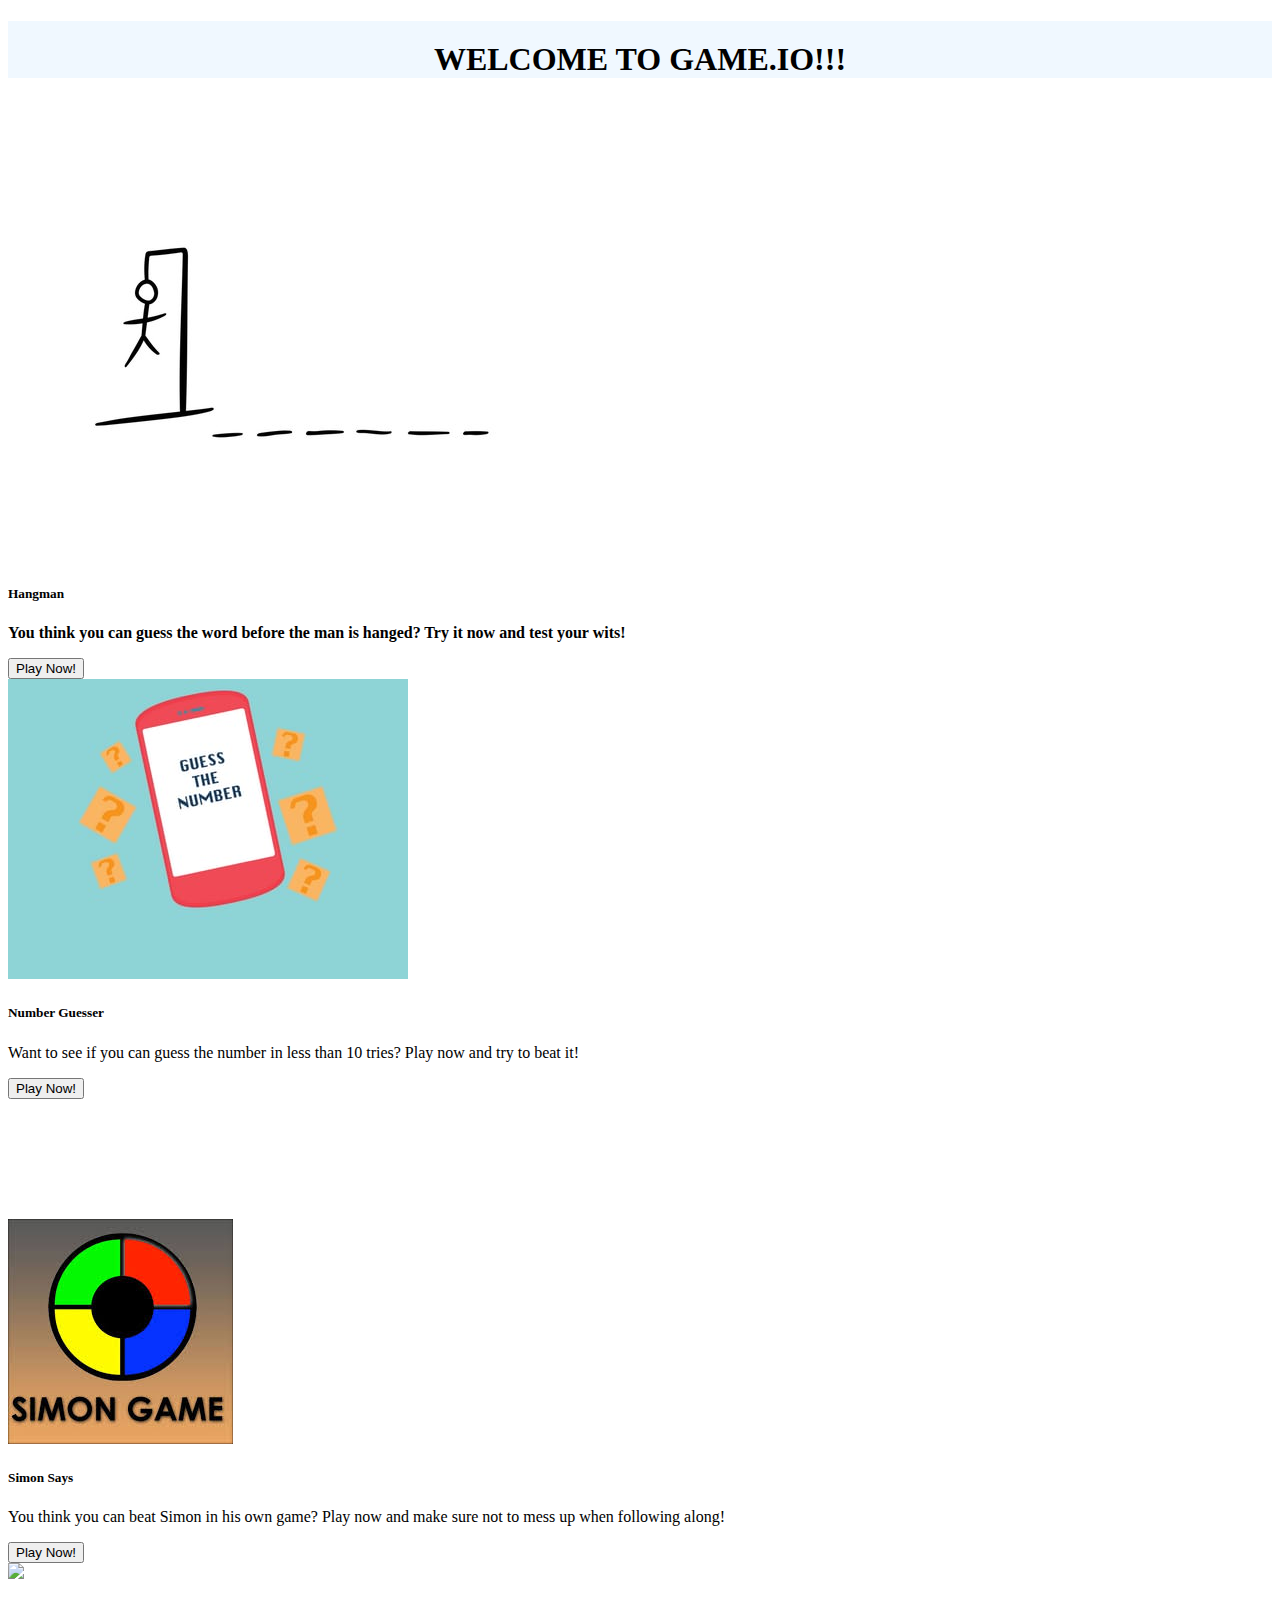
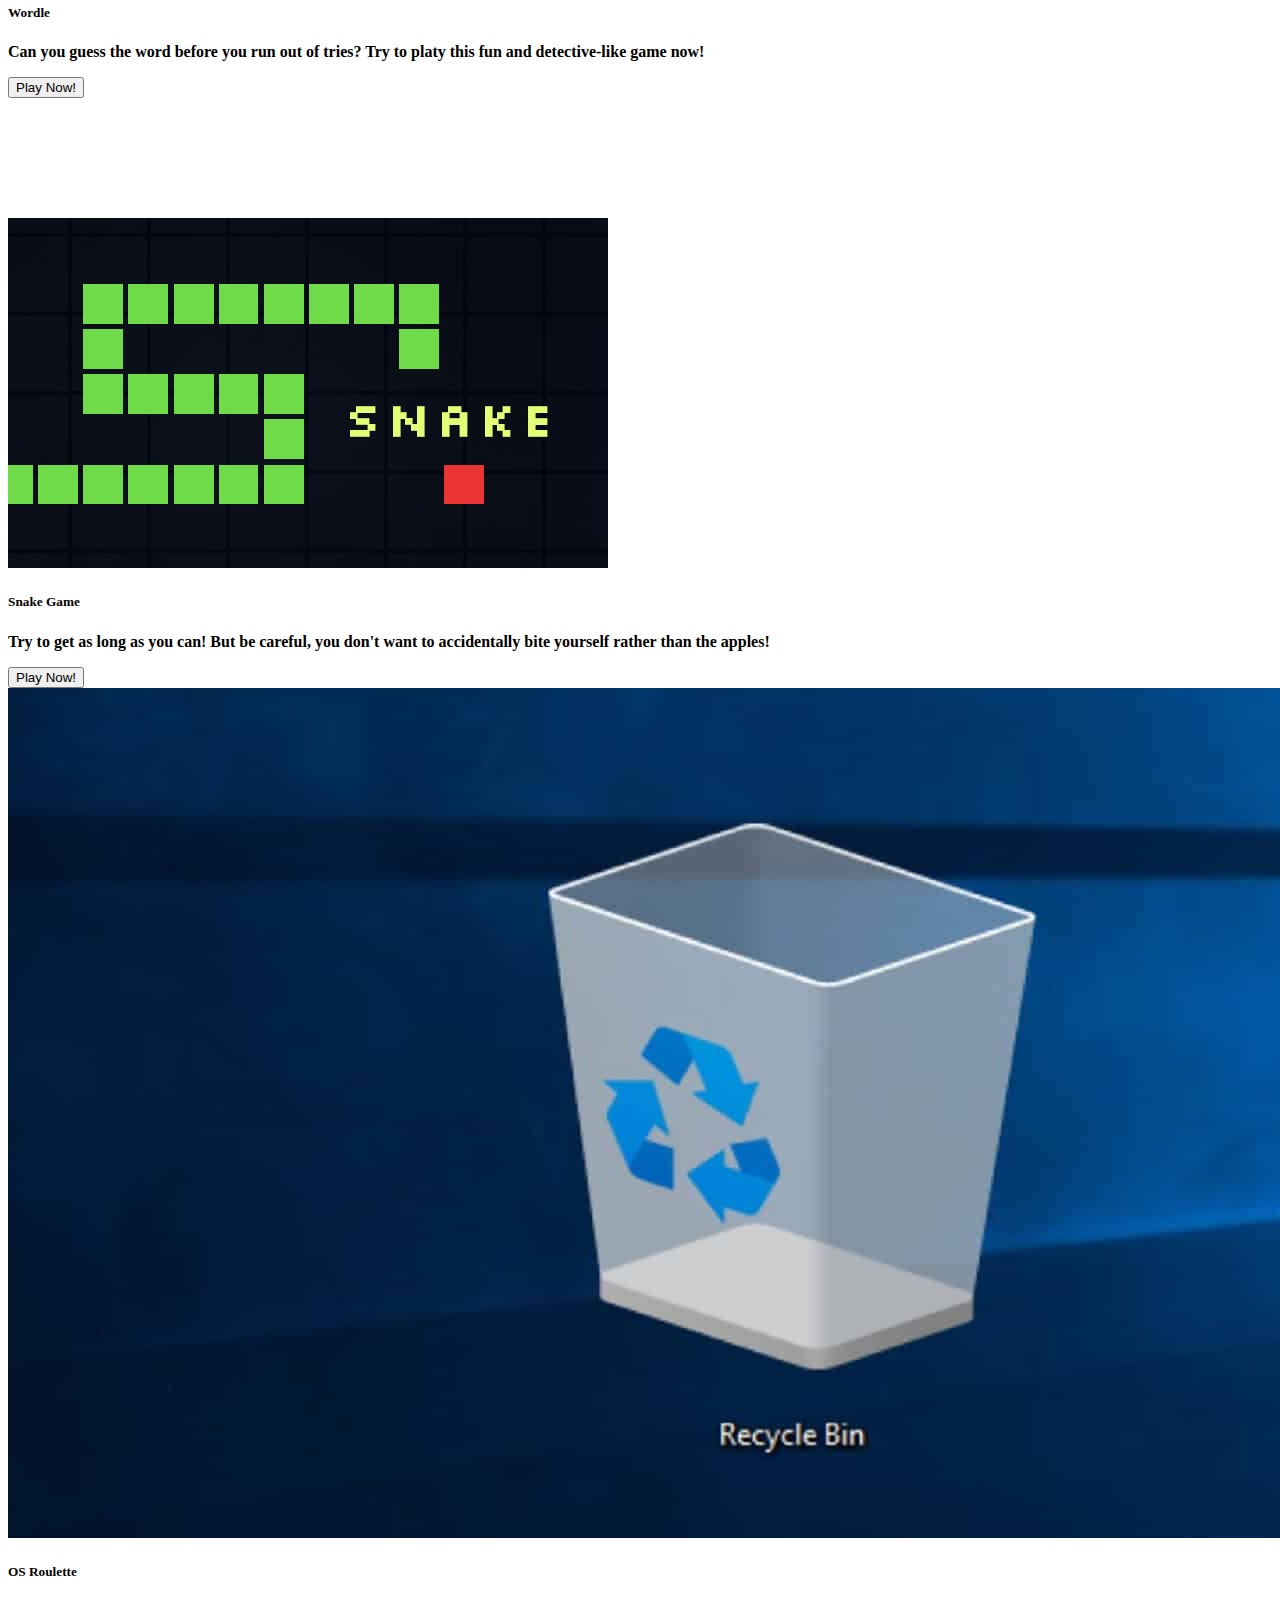
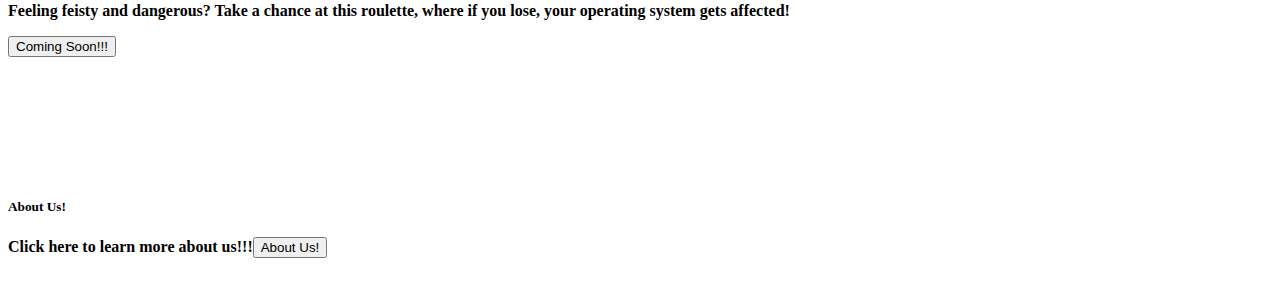
==== index.html @ 6c2fcf2b "Add files via upload" ====
<!DOCTYPE html>
<html lang="en">

<head>
    <meta charset="UTF-8" />
    <meta name="viewport" content="width=device-width, initial-scale=1," />
    <meta name="description"
        content="Game.io is an online game website that provides different games for all ages to enjoy!">
    <title>Game.io</title>
    <link href="https://cdn.jsdelivr.net/npm/bootstrap@5.0.2/dist/css/bootstrap.min.css" rel="stylesheet"
        integrity="sha384-EVSTQN3/azprG1Anm3QDgpJLIm9Nao0Yz1ztcQTwFspd3yD65VohhpuuCOmLASjC" crossorigin="anonymous">
    <link rel="stylesheet" href="https://cdn.jsdelivr.net/npm/bootstrap-icons@1.10.4/font/bootstrap-icons.css">
    <link rel="stylesheet" href="indexstyle.css">
    <link rel="icon" href="images/controller.ico" />
</head>

<body class="body-background">
    <header>
        <h1>WELCOME TO GAME.IO!!!</h1>
    </header>

    <main>
        <div class="container">
            <section class="text-center">
                <div class="row">
                    <div class="col-md-6 mb-4">
                        <div class="bg-image hover-zoom mb-4 shadow-1-strong rounded">
                            <img src="images/Hangman-picture.jpg" class="img-fluid" />
                            <a href="Martinez-John-Hangman-Game-4250 Project/hangman.html">
                                <div class="mask"></div>
                            </a>
                        </div>
                        <h5 class="mb-3">Hangman</h5>
                        <p class="mb-4"><b>You think you can guess the word before the man is hanged? Try it now and test your wits!</b></p>
                            <a href="Martinez-John-Hangman-Game-4250 Project/hangman.html" target="_blank"><button class="btn btn-primary">Play Now!</button></a>
                    </div>
                    <div class="col-md-6 mb-4">
                        <div class="bg-image hover-zoom mb-4 shadow-1-strong rounded">
                            <img src="images/Number-Guesser.jpg" class="img-fluid" />
                            <a href="Tan-Daisy-Number-Guesser-Game-4250/numbrguessr.html">
                                <div class="mask"></div>
                            </a>
                        </div>
                        <h5 class="mb-3">Number Guesser</h5>
                        <p class="mb-4">Want to see if you can guess the number in less than 10 tries? Play now and try to beat it!</p>
                        <a href="Tan-Daisy-Number-Guesser-Game-4250/numbrguessr.html" target="_blank"><button class="btn btn-primary">Play Now!</button></a>
                    </div>
                </div>
            </section>
        </div>

        <!---For Games pt. 2--->
        <!--Simon Says Game-->
        <div class="container">
            <section class="text-center">
                <div class="row">
                    <div class="col-md-6 mb-4">
                        <div class="bg-image hover-zoom mb-4 shadow-1-strong rounded">
                            <img src="images/Simon-Says-Game.jpg" class="img-fluid"/>
                                <div class="mask"></div>
                            </a>
                        </div>
                        <h5 class="mb-3">Simon Says</h5>
                        <p class="mb-4"> You think you can beat Simon in his own game? Play now and make sure not to
                            mess up when following along!</p>
                            <a href="Michael-Miranda-Snake-Game-4250/index.html" target="_blank"><button class="btn btn-primary">Play Now!</button></a>
                    </div>

                    <!--Wordle Game-->
                    <div class="col-md-6 mb-4">
                        <div class="bg-image hover-zoom mb-4 shadow-1-strong rounded">
                            <img src="https://mdbootstrap.com/img/new/standard/nature/252.jpg" class="img-fluid" />
                                <div class="mask"></div>
                        </div>
                        <h5 class="mb-3">Wordle</h5>
                        <p class="mb-4"><b>Can you guess the word before you run out of tries? Try to platy this fun and detective-like game now!</b></p>
                        <a href="Fong-Tony-Wordle-Game-4250-Project/index.html" target="_blank"><button class="btn btn-primary">Play Now!</button></a>
                    </div>
                </div>
            </section>
        </div>

        <!---For Games pt. 3--->
        <!--Snake Game-->
        <div class="container">
            <section class="text-center">
                <div class="row">
                    <div class="col-md-6 mb-4">
                        <div class="bg-image hover-zoom mb-4 shadow-1-strong rounded">
                            <img src="images/Snake-Game-picture.jpg" class="img-fluid" />
                        </div>
                        <h5 class="mb-3"><b>Snake Game</b></h5>
                        <p class="mb-4"><b>Try to get as long as you can! But be careful, you don't want to accidentally bite yourself rather than the apples!</b></p>
                        <a href="#" target="_blank"><button class="btn btn-primary">Play Now!</button></a>
                    </div>

                    <!--OS Roulette Game (Just to pad on the website, not an actual game)-->
                    <div class="col-md-6 mb-4">
                        <div class="bg-image hover-zoom mb-4 shadow-1-strong rounded">
                            <img src="images/OS-Roulette-Game-Picture.jpg" class="img-fluid" />
                        </div>
                        <h5 class="mb-3"><b>OS Roulette</b></h5>
                        <p class="mb-4"><b>Feeling feisty and dangerous? Take a chance at this roulette, where if you lose, your operating system gets affected!</b></p>
                        <button class="btn btn-primary">Coming Soon!!!</button>
                    </div>
                </div>
            </section>
        </div>

        <!---About Us!-->
        <div class="container">
            <section class="text-center">
                <div class="row">
                    <div class="col-md-6 mb-4">
                        <div class="bg-image hover-zoom mb-4 shadow-1-strong rounded"></div>
                        <h5 class="mb-3"><b>About Us!</b></h5>
                        <p class="mb-4"><b>Click here to learn more about us!!!</b><a href="contactus.html"><button class="btn btn-primary">About Us!</button></a></p>
                    </div>
                </div>
            </section>
        </div>
    </main>

</body>
---- indexstyle.css ----
h1 {
    text-align: center;
    padding-top: 20px;
    background-color: aliceblue;
}

.container {
    padding-bottom: 20px;
    padding-top: 100px;
}
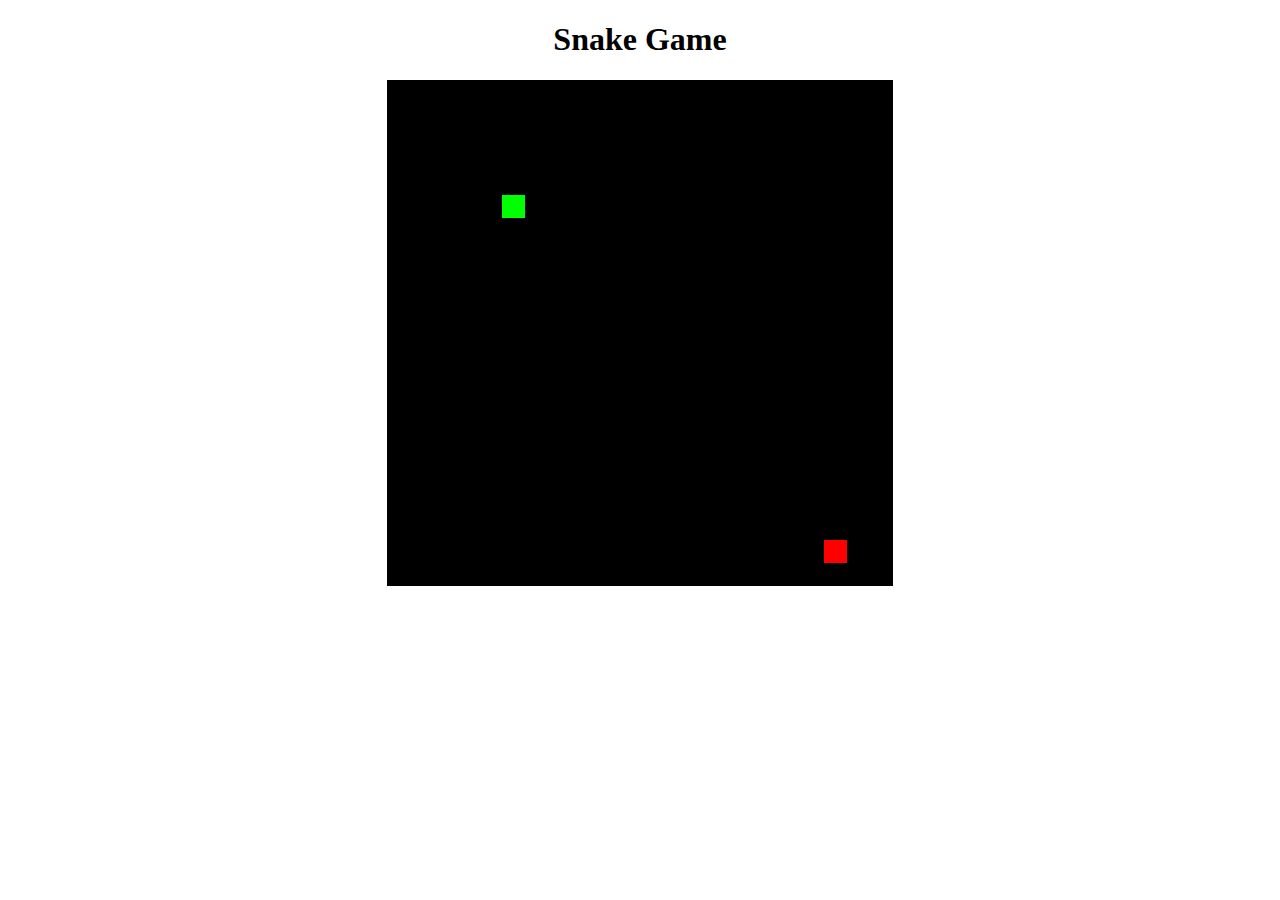
==== commit 1acf59c7: "Add files via upload" ====
--- a/index.html
+++ b/index.html
@@ -1,124 +1,14 @@
-<!DOCTYPE html>
-<html lang="en">
-
-<head>
-    <meta charset="UTF-8" />
-    <meta name="viewport" content="width=device-width, initial-scale=1," />
-    <meta name="description"
-        content="Game.io is an online game website that provides different games for all ages to enjoy!">
-    <title>Game.io</title>
-    <link href="https://cdn.jsdelivr.net/npm/bootstrap@5.0.2/dist/css/bootstrap.min.css" rel="stylesheet"
-        integrity="sha384-EVSTQN3/azprG1Anm3QDgpJLIm9Nao0Yz1ztcQTwFspd3yD65VohhpuuCOmLASjC" crossorigin="anonymous">
-    <link rel="stylesheet" href="https://cdn.jsdelivr.net/npm/bootstrap-icons@1.10.4/font/bootstrap-icons.css">
-    <link rel="stylesheet" href="indexstyle.css">
-    <link rel="icon" href="images/controller.ico" />
-</head>
-
-<body class="body-background">
-    <header>
-        <h1>WELCOME TO GAME.IO!!!</h1>
-    </header>
-
-    <main>
-        <div class="container">
-            <section class="text-center">
-                <div class="row">
-                    <div class="col-md-6 mb-4">
-                        <div class="bg-image hover-zoom mb-4 shadow-1-strong rounded">
-                            <img src="images/Hangman-picture.jpg" class="img-fluid" />
-                            <a href="Martinez-John-Hangman-Game-4250 Project/hangman.html">
-                                <div class="mask"></div>
-                            </a>
-                        </div>
-                        <h5 class="mb-3">Hangman</h5>
-                        <p class="mb-4"><b>You think you can guess the word before the man is hanged? Try it now and test your wits!</b></p>
-                            <a href="Martinez-John-Hangman-Game-4250 Project/hangman.html" target="_blank"><button class="btn btn-primary">Play Now!</button></a>
-                    </div>
-                    <div class="col-md-6 mb-4">
-                        <div class="bg-image hover-zoom mb-4 shadow-1-strong rounded">
-                            <img src="images/Number-Guesser.jpg" class="img-fluid" />
-                            <a href="Tan-Daisy-Number-Guesser-Game-4250/numbrguessr.html">
-                                <div class="mask"></div>
-                            </a>
-                        </div>
-                        <h5 class="mb-3">Number Guesser</h5>
-                        <p class="mb-4">Want to see if you can guess the number in less than 10 tries? Play now and try to beat it!</p>
-                        <a href="Tan-Daisy-Number-Guesser-Game-4250/numbrguessr.html" target="_blank"><button class="btn btn-primary">Play Now!</button></a>
-                    </div>
-                </div>
-            </section>
-        </div>
-
-        <!---For Games pt. 2--->
-        <!--Simon Says Game-->
-        <div class="container">
-            <section class="text-center">
-                <div class="row">
-                    <div class="col-md-6 mb-4">
-                        <div class="bg-image hover-zoom mb-4 shadow-1-strong rounded">
-                            <img src="images/Simon-Says-Game.jpg" class="img-fluid"/>
-                                <div class="mask"></div>
-                            </a>
-                        </div>
-                        <h5 class="mb-3">Simon Says</h5>
-                        <p class="mb-4"> You think you can beat Simon in his own game? Play now and make sure not to
-                            mess up when following along!</p>
-                            <a href="Michael-Miranda-Snake-Game-4250/index.html" target="_blank"><button class="btn btn-primary">Play Now!</button></a>
-                    </div>
-
-                    <!--Wordle Game-->
-                    <div class="col-md-6 mb-4">
-                        <div class="bg-image hover-zoom mb-4 shadow-1-strong rounded">
-                            <img src="https://mdbootstrap.com/img/new/standard/nature/252.jpg" class="img-fluid" />
-                                <div class="mask"></div>
-                        </div>
-                        <h5 class="mb-3">Wordle</h5>
-                        <p class="mb-4"><b>Can you guess the word before you run out of tries? Try to platy this fun and detective-like game now!</b></p>
-                        <a href="Fong-Tony-Wordle-Game-4250-Project/index.html" target="_blank"><button class="btn btn-primary">Play Now!</button></a>
-                    </div>
-                </div>
-            </section>
-        </div>
-
-        <!---For Games pt. 3--->
-        <!--Snake Game-->
-        <div class="container">
-            <section class="text-center">
-                <div class="row">
-                    <div class="col-md-6 mb-4">
-                        <div class="bg-image hover-zoom mb-4 shadow-1-strong rounded">
-                            <img src="images/Snake-Game-picture.jpg" class="img-fluid" />
-                        </div>
-                        <h5 class="mb-3"><b>Snake Game</b></h5>
-                        <p class="mb-4"><b>Try to get as long as you can! But be careful, you don't want to accidentally bite yourself rather than the apples!</b></p>
-                        <a href="#" target="_blank"><button class="btn btn-primary">Play Now!</button></a>
-                    </div>
-
-                    <!--OS Roulette Game (Just to pad on the website, not an actual game)-->
-                    <div class="col-md-6 mb-4">
-                        <div class="bg-image hover-zoom mb-4 shadow-1-strong rounded">
-                            <img src="images/OS-Roulette-Game-Picture.jpg" class="img-fluid" />
-                        </div>
-                        <h5 class="mb-3"><b>OS Roulette</b></h5>
-                        <p class="mb-4"><b>Feeling feisty and dangerous? Take a chance at this roulette, where if you lose, your operating system gets affected!</b></p>
-                        <button class="btn btn-primary">Coming Soon!!!</button>
-                    </div>
-                </div>
-            </section>
-        </div>
-
-        <!---About Us!-->
-        <div class="container">
-            <section class="text-center">
-                <div class="row">
-                    <div class="col-md-6 mb-4">
-                        <div class="bg-image hover-zoom mb-4 shadow-1-strong rounded"></div>
-                        <h5 class="mb-3"><b>About Us!</b></h5>
-                        <p class="mb-4"><b>Click here to learn more about us!!!</b><a href="contactus.html"><button class="btn btn-primary">About Us!</button></a></p>
-                    </div>
-                </div>
-            </section>
-        </div>
-    </main>
-
-</body>+<!DOCTYPE html>
+<html>
+	<head>
+		<meta charset="UTF-8">
+		<meta name="viewport", content="width-device-width, initial-scale=1.0">
+		<title>Snake Game</title>
+		<link rel="stylesheet" href="snake.css">
+		<script src="snake.js"></script>
+	</head>
+
+	<body>
+		<h1>Snake Game </h1>
+		<canvas id="board"></canvas>
+</html>--- a/snake.css
+++ b/snake.css
@@ -0,0 +1,4 @@
+body {
+	font-family: "Times New Roman", Courier, monospace;
+	text-align: center;
+}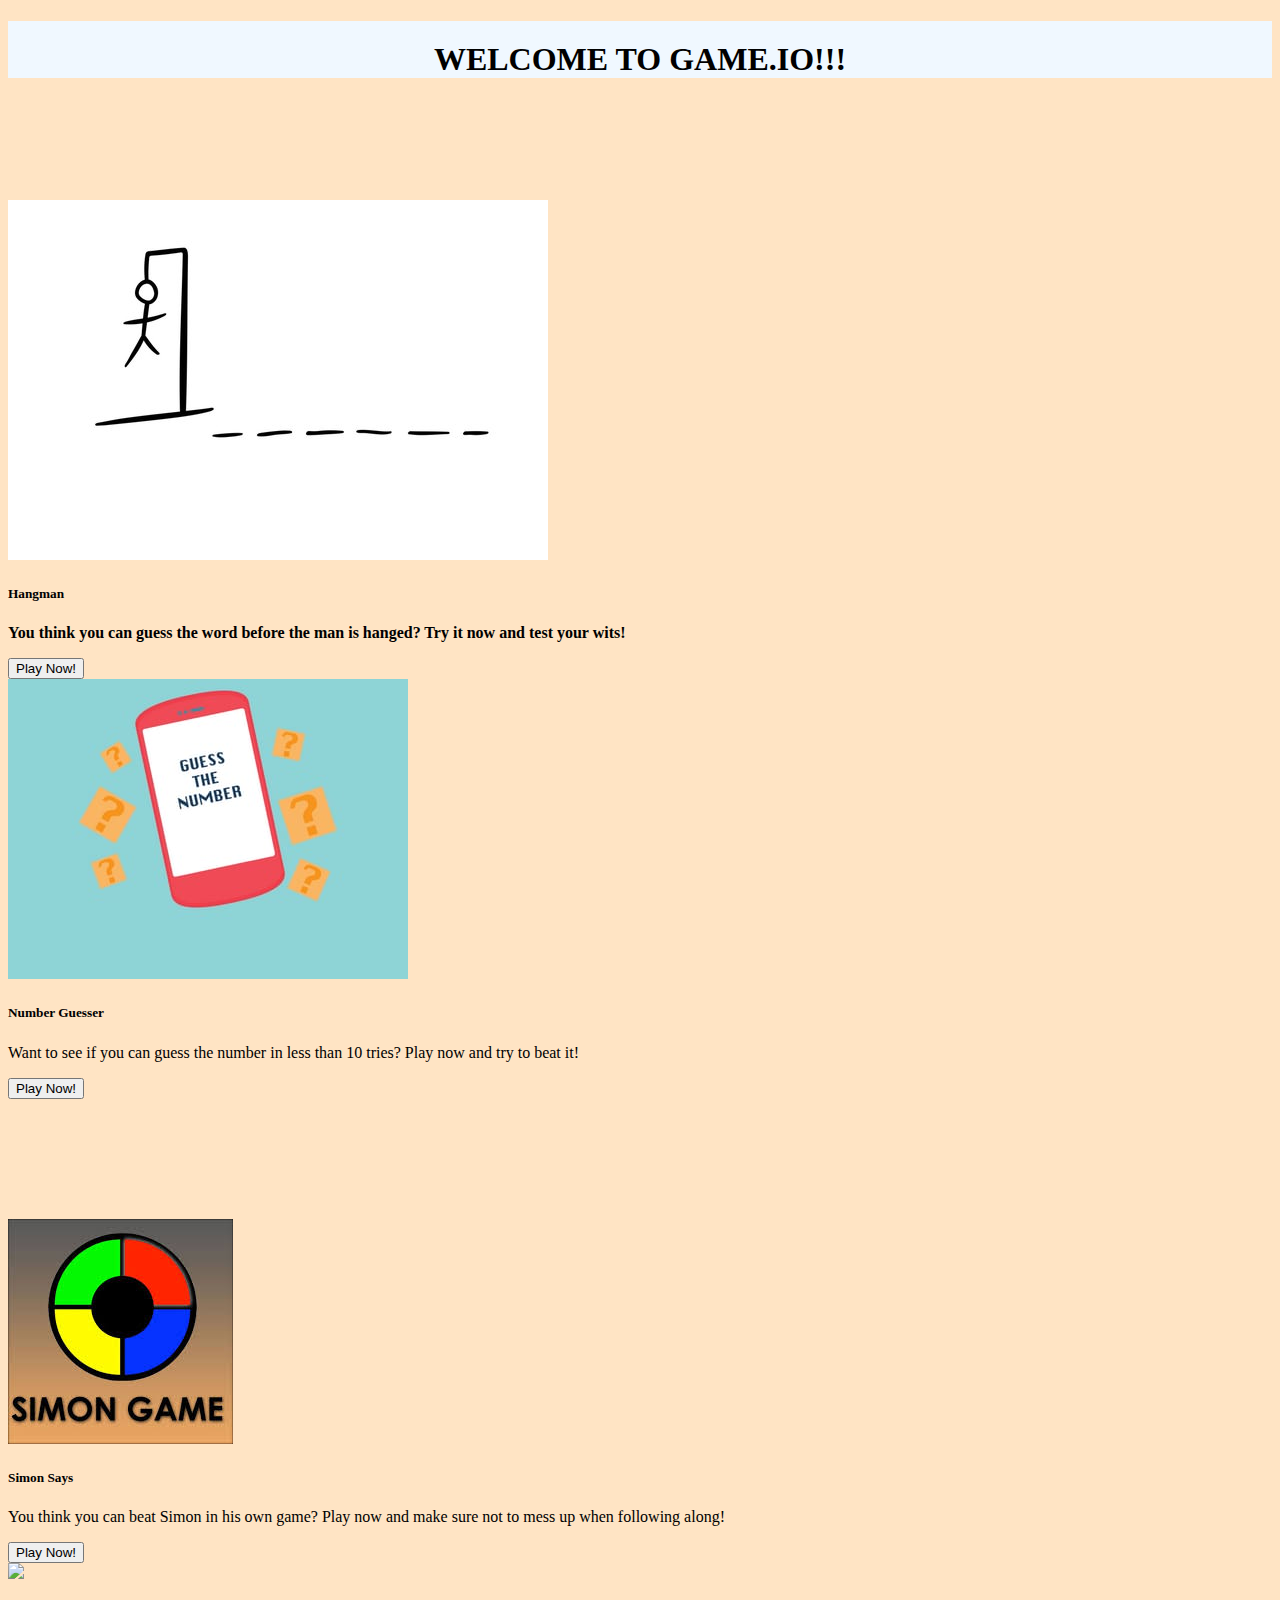
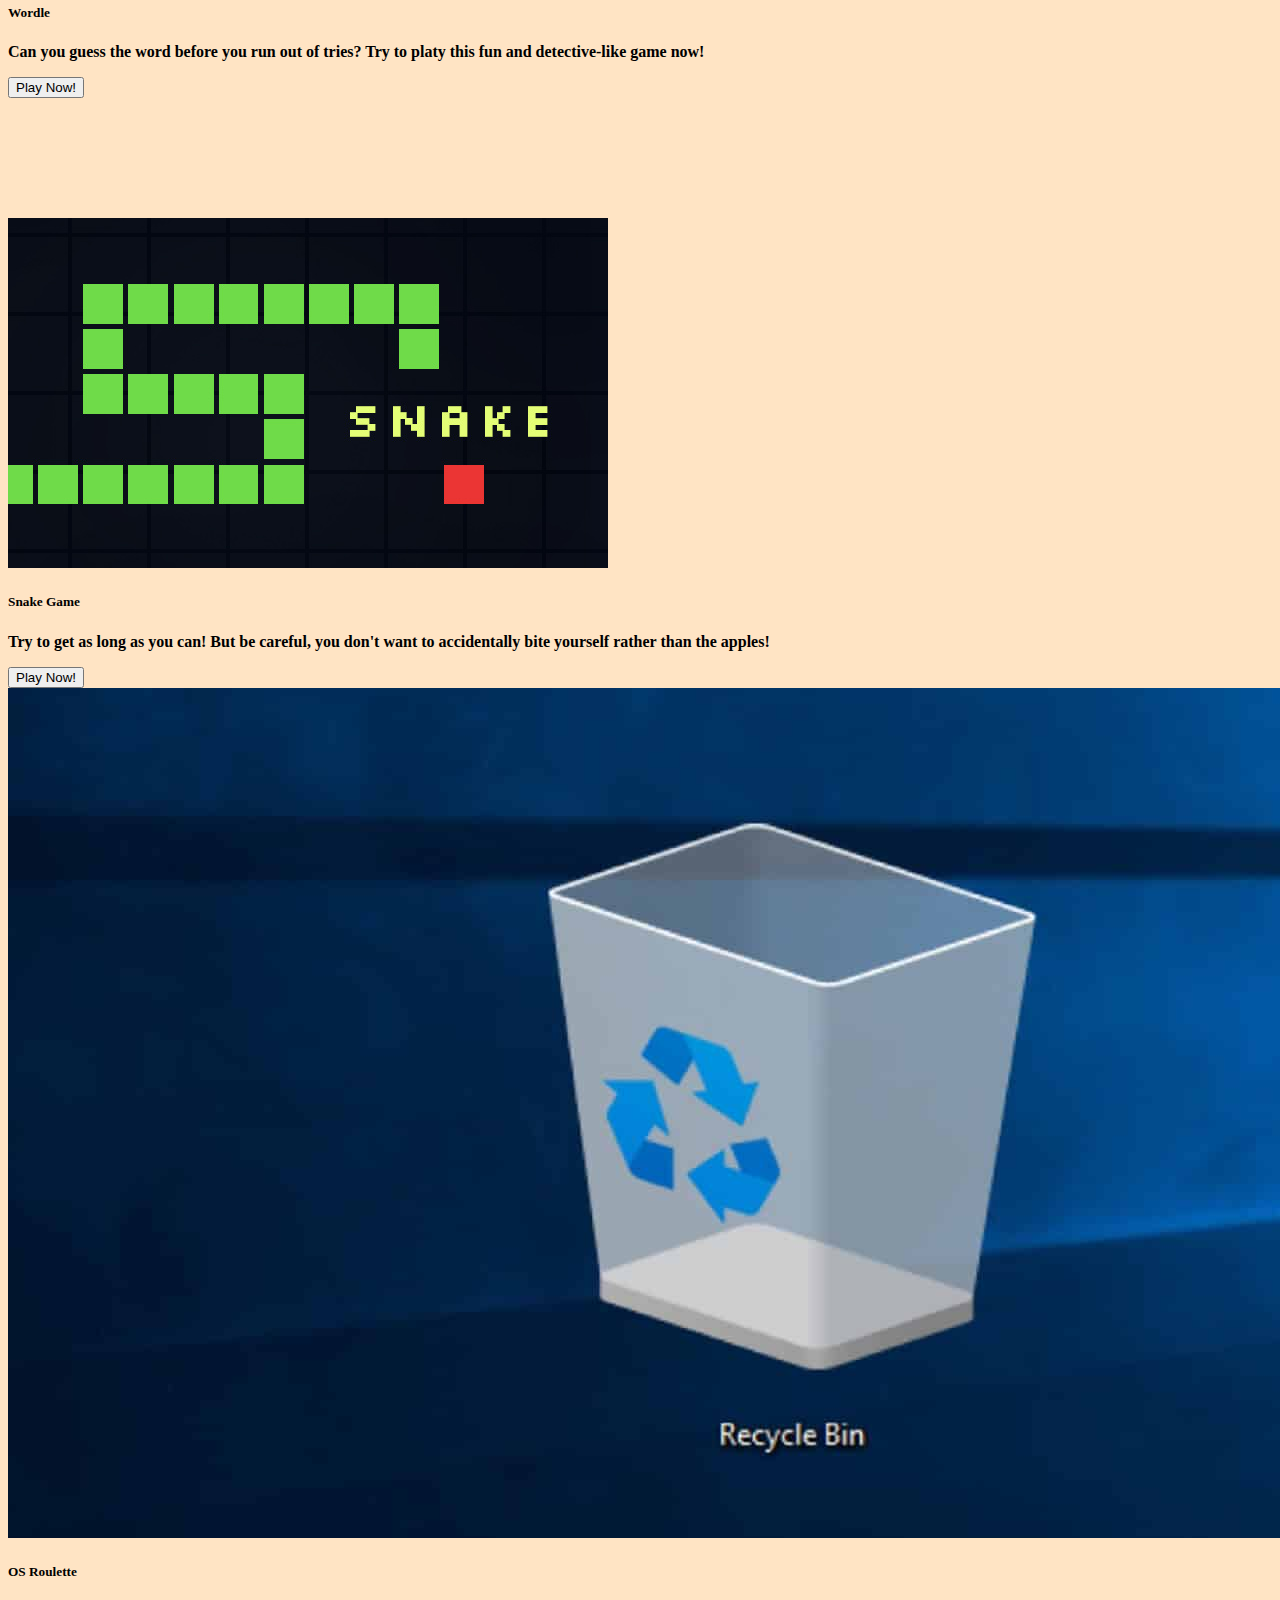
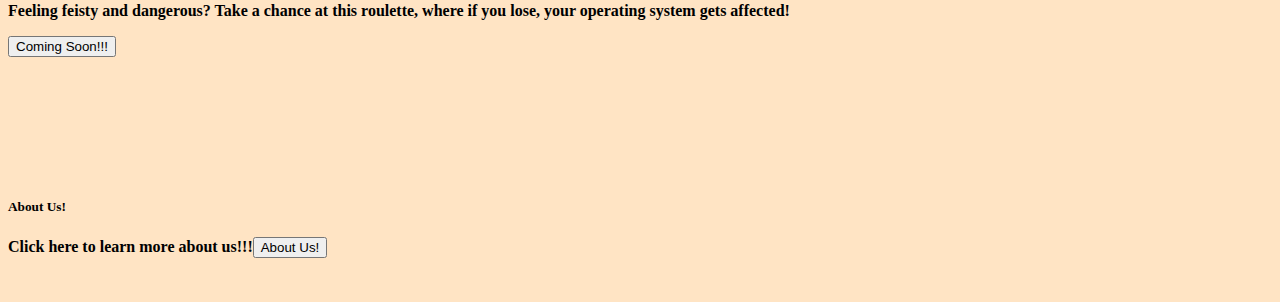
==== commit fc4f7a1f: "Updated index.html" ====
--- a/index.html
+++ b/index.html
@@ -1,14 +1,125 @@
 <!DOCTYPE html>
-<html>
-	<head>
-		<meta charset="UTF-8">
-		<meta name="viewport", content="width-device-width, initial-scale=1.0">
-		<title>Snake Game</title>
-		<link rel="stylesheet" href="snake.css">
-		<script src="snake.js"></script>
-	</head>
+<html lang="en">
 
-	<body>
-		<h1>Snake Game </h1>
-		<canvas id="board"></canvas>
-</html>+<head>
+    <meta charset="UTF-8" />
+    <meta name="viewport" content="width=device-width, initial-scale=1," />
+    <meta name="description"
+        content="Game.io is an online game website that provides different games for all ages to enjoy!">
+    <title>Game.io</title>
+    <link href="https://cdn.jsdelivr.net/npm/bootstrap@5.0.2/dist/css/bootstrap.min.css" rel="stylesheet"
+        integrity="sha384-EVSTQN3/azprG1Anm3QDgpJLIm9Nao0Yz1ztcQTwFspd3yD65VohhpuuCOmLASjC" crossorigin="anonymous">
+    <link rel="stylesheet" href="https://cdn.jsdelivr.net/npm/bootstrap-icons@1.10.4/font/bootstrap-icons.css">
+    <link rel="stylesheet" href="indexstyle.css">
+    <link rel="icon" href="images/controller.ico" />
+</head>
+
+<body class="body-background">
+    <header>
+        <h1>WELCOME TO GAME.IO!!!</h1>
+    </header>
+
+    <main>
+        <div class="container">
+            <section class="text-center">
+                <div class="row">
+                    <div class="col-md-6 mb-4">
+                        <div class="bg-image hover-zoom mb-4 shadow-1-strong rounded">
+                            <img src="images/Hangman-picture.jpg" class="img-fluid" />
+                            <a href="Martinez-John-Hangman-Game-4250 Project/hangman.html">
+                                <div class="mask"></div>
+                            </a>
+                        </div>
+                        <h5 class="mb-3">Hangman</h5>
+                        <p class="mb-4"><b>You think you can guess the word before the man is hanged? Try it now and test your wits!</b></p>
+                            <a href="Martinez-John-Hangman-Game-4250 Project/hangman.html" target="_blank"><button class="btn btn-primary">Play Now!</button></a>
+                    </div>
+                    <div class="col-md-6 mb-4">
+                        <div class="bg-image hover-zoom mb-4 shadow-1-strong rounded">
+                            <img src="images/Number-Guesser.jpg" class="img-fluid" />
+                            <a href="Tan-Daisy-Number-Guesser-Game-4250/numbrguessr.html">
+                                <div class="mask"></div>
+                            </a>
+                        </div>
+                        <h5 class="mb-3">Number Guesser</h5>
+                        <p class="mb-4">Want to see if you can guess the number in less than 10 tries? Play now and try to beat it!</p>
+                        <a href="Tan-Daisy-Number-Guesser-Game-4250 Project/numbrguessr.html" target="_blank"><button class="btn btn-primary">Play Now!</button></a>
+                    </div>
+                </div>
+            </section>
+        </div>
+
+        <!---For Games pt. 2--->
+        <!--Simon Says Game-->
+        <div class="container">
+            <section class="text-center">
+                <div class="row">
+                    <div class="col-md-6 mb-4">
+                        <div class="bg-image hover-zoom mb-4 shadow-1-strong rounded">
+                            <img src="images/Simon-Says-Game.jpg" class="img-fluid"/>
+                                <div class="mask"></div>
+                            </a>
+                        </div>
+                        <h5 class="mb-3">Simon Says</h5>
+                        <p class="mb-4"> You think you can beat Simon in his own game? Play now and make sure not to
+                            mess up when following along!</p>
+                            <a href="Michael Miranda Snake Game 4250/index.html" target="_blank"><button class="btn btn-primary">Play Now!</button></a>
+                    </div>
+
+                    <!--Wordle Game-->
+                    <div class="col-md-6 mb-4">
+                        <div class="bg-image hover-zoom mb-4 shadow-1-strong rounded">
+                            <img src="https://mdbootstrap.com/img/new/standard/nature/252.jpg" class="img-fluid" />
+                                <div class="mask"></div>
+                        </div>
+                        <h5 class="mb-3">Wordle</h5>
+                        <p class="mb-4"><b>Can you guess the word before you run out of tries? Try to platy this fun and detective-like game now!</b></p>
+                        <a href="Fong-Tony-Wordle-Game-4250 Project/index.html" target="_blank"><button class="btn btn-primary">Play Now!</button></a>
+                    </div>
+                </div>
+            </section>
+        </div>
+
+        <!---For Games pt. 3--->
+        <!--Snake Game-->
+        <div class="container">
+            <section class="text-center">
+                <div class="row">
+                    <div class="col-md-6 mb-4">
+                        <div class="bg-image hover-zoom mb-4 shadow-1-strong rounded">
+                            <img src="images/Snake-Game-picture.jpg" class="img-fluid" />
+                        </div>
+                        <h5 class="mb-3"><b>Snake Game</b></h5>
+                        <p class="mb-4"><b>Try to get as long as you can! But be careful, you don't want to accidentally bite yourself rather than the apples!</b></p>
+                        <a href="#" target="_blank"><button class="btn btn-primary">Play Now!</button></a>
+                    </div>
+
+                    <!--OS Roulette Game (Just to pad on the website, not an actual game)-->
+                    <div class="col-md-6 mb-4">
+                        <div class="bg-image hover-zoom mb-4 shadow-1-strong rounded">
+                            <img src="images/OS-Roulette-Game-Picture.jpg" class="img-fluid" />
+                        </div>
+                        <h5 class="mb-3"><b>OS Roulette</b></h5>
+                        <p class="mb-4"><b>Feeling feisty and dangerous? Take a chance at this roulette, where if you lose, your operating system gets affected!</b></p>
+                        <button class="btn btn-primary">Coming Soon!!!</button>
+                    </div>
+                </div>
+            </section>
+        </div>
+
+        <!---About Us!-->
+        <div class="container">
+            <section class="text-center">
+                <div class="row">
+                    <div class="col-md-6 mb-4">
+                        <div class="bg-image hover-zoom mb-4 shadow-1-strong rounded"></div>
+                        <h5 class="mb-3"><b>About Us!</b></h5>
+                        <p class="mb-4"><b>Click here to learn more about us!!!</b><a href="contactus.html"><button class="btn btn-primary">About Us!</button></a></p>
+                    </div>
+                </div>
+            </section>
+        </div>
+    </main>
+
+</body>
+</html>
--- a/indexstyle.css
+++ b/indexstyle.css
@@ -0,0 +1,18 @@
+h1 {
+    text-align: center;
+    padding-top: 20px;
+    background-color: aliceblue;
+}
+
+.container {
+    padding-bottom: 20px;
+    padding-top: 100px;
+}
+
+.body-background {
+    background-color: bisque;
+}
+
+.about-us-container {
+    text-align: center;
+}
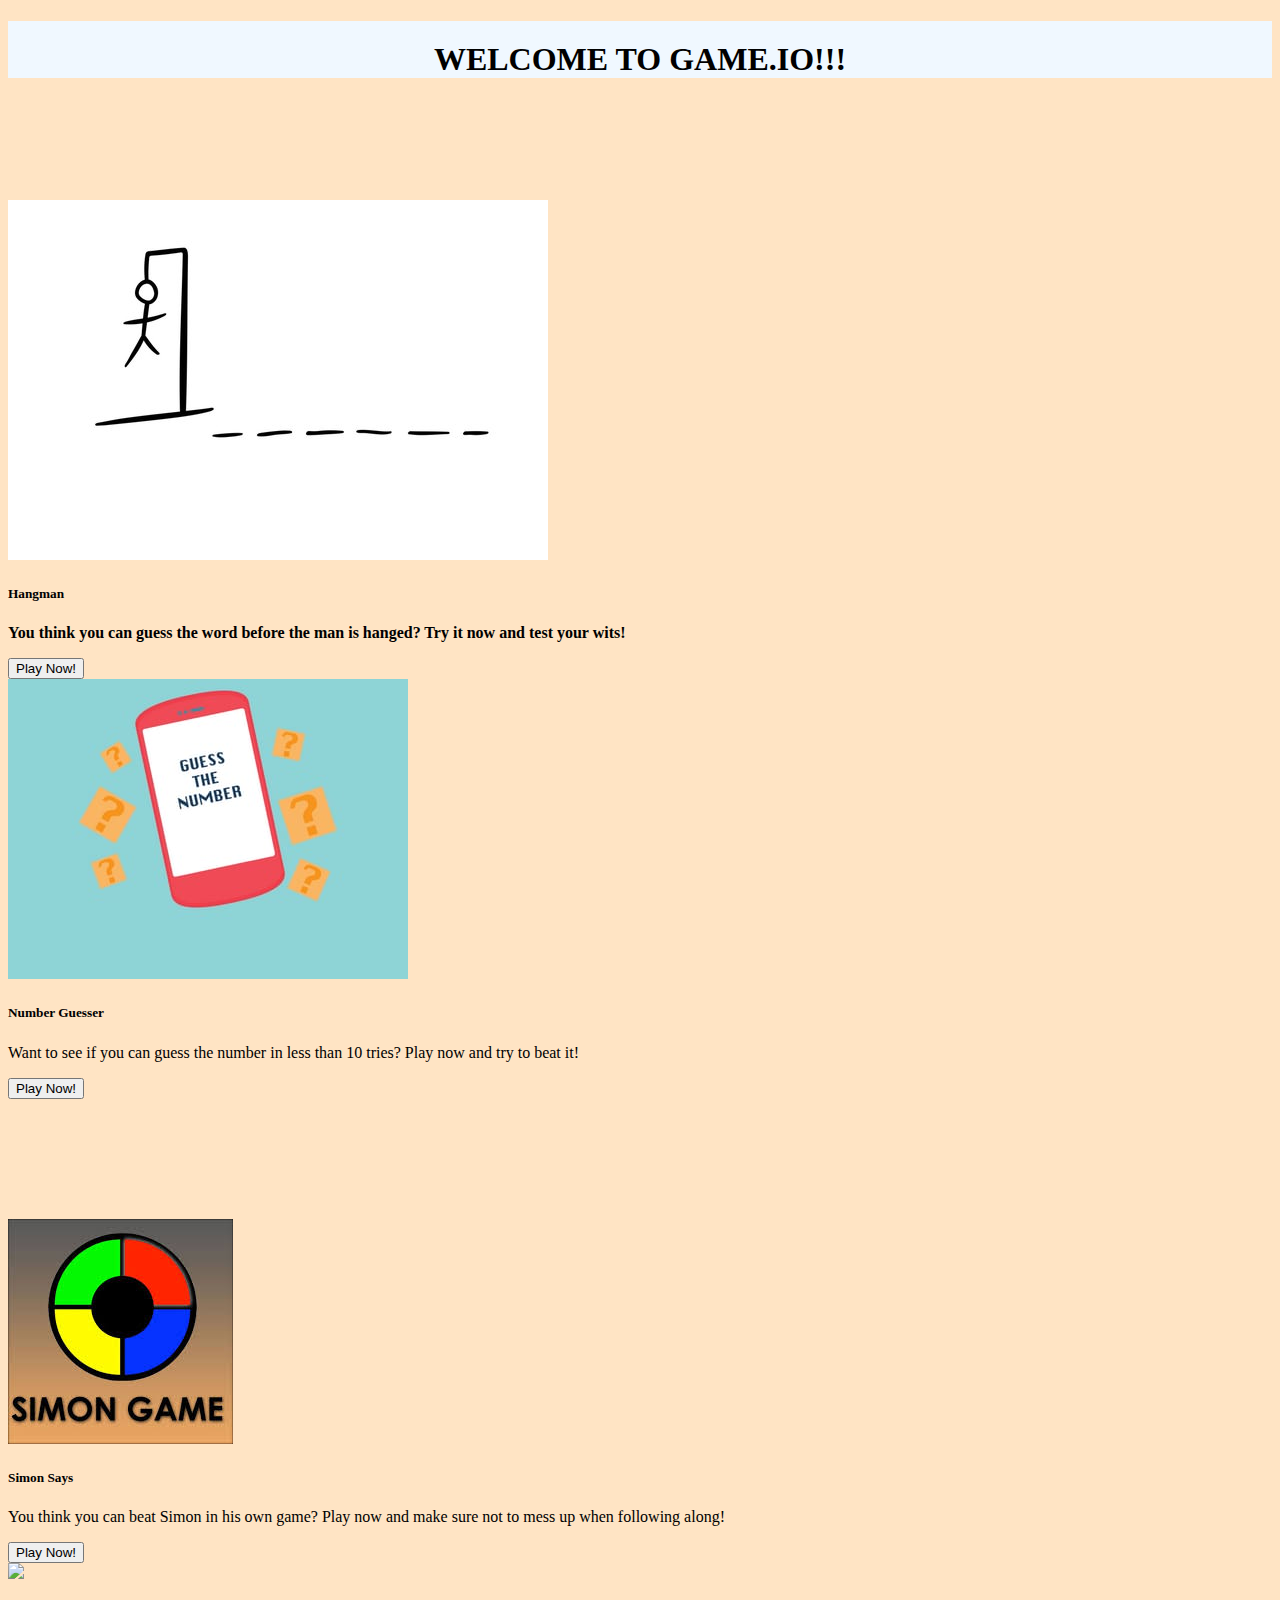
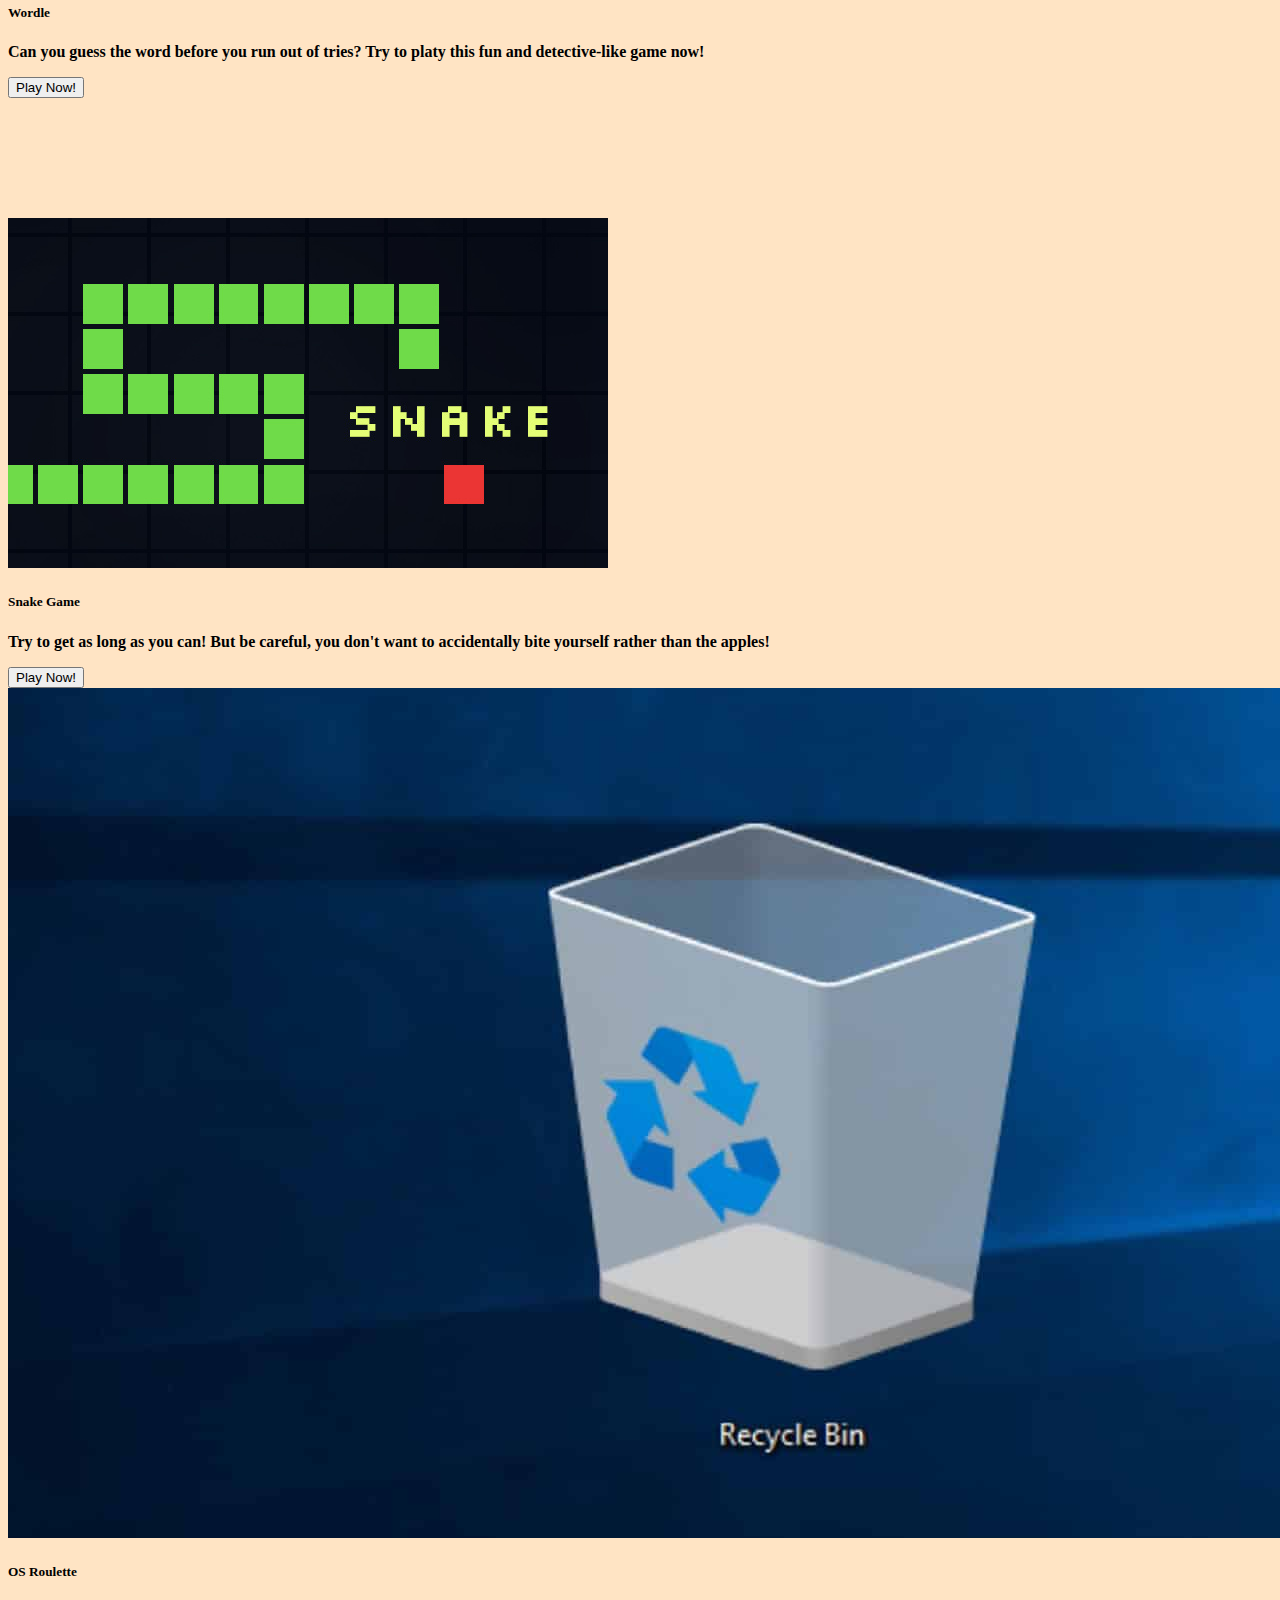
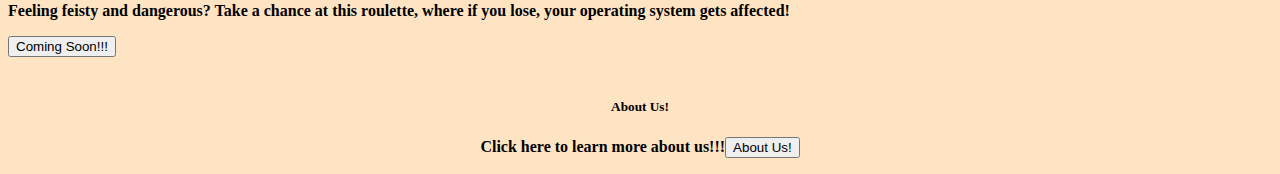
==== commit 5d8042c8: "Update index.html" ====
--- a/index.html
+++ b/index.html
@@ -91,7 +91,7 @@
                         </div>
                         <h5 class="mb-3"><b>Snake Game</b></h5>
                         <p class="mb-4"><b>Try to get as long as you can! But be careful, you don't want to accidentally bite yourself rather than the apples!</b></p>
-                        <a href="#" target="_blank"><button class="btn btn-primary">Play Now!</button></a>
+                        <a href="Martinez-Jasson-Snake-Game-4250 Project/index.html" target="_blank"><button class="btn btn-primary">Play Now!</button></a>
                     </div>
 
                     <!--OS Roulette Game (Just to pad on the website, not an actual game)-->
@@ -108,7 +108,7 @@
         </div>
 
         <!---About Us!-->
-        <div class="container">
+        <div class="about-us-container">
             <section class="text-center">
                 <div class="row">
                     <div class="col-md-6 mb-4">
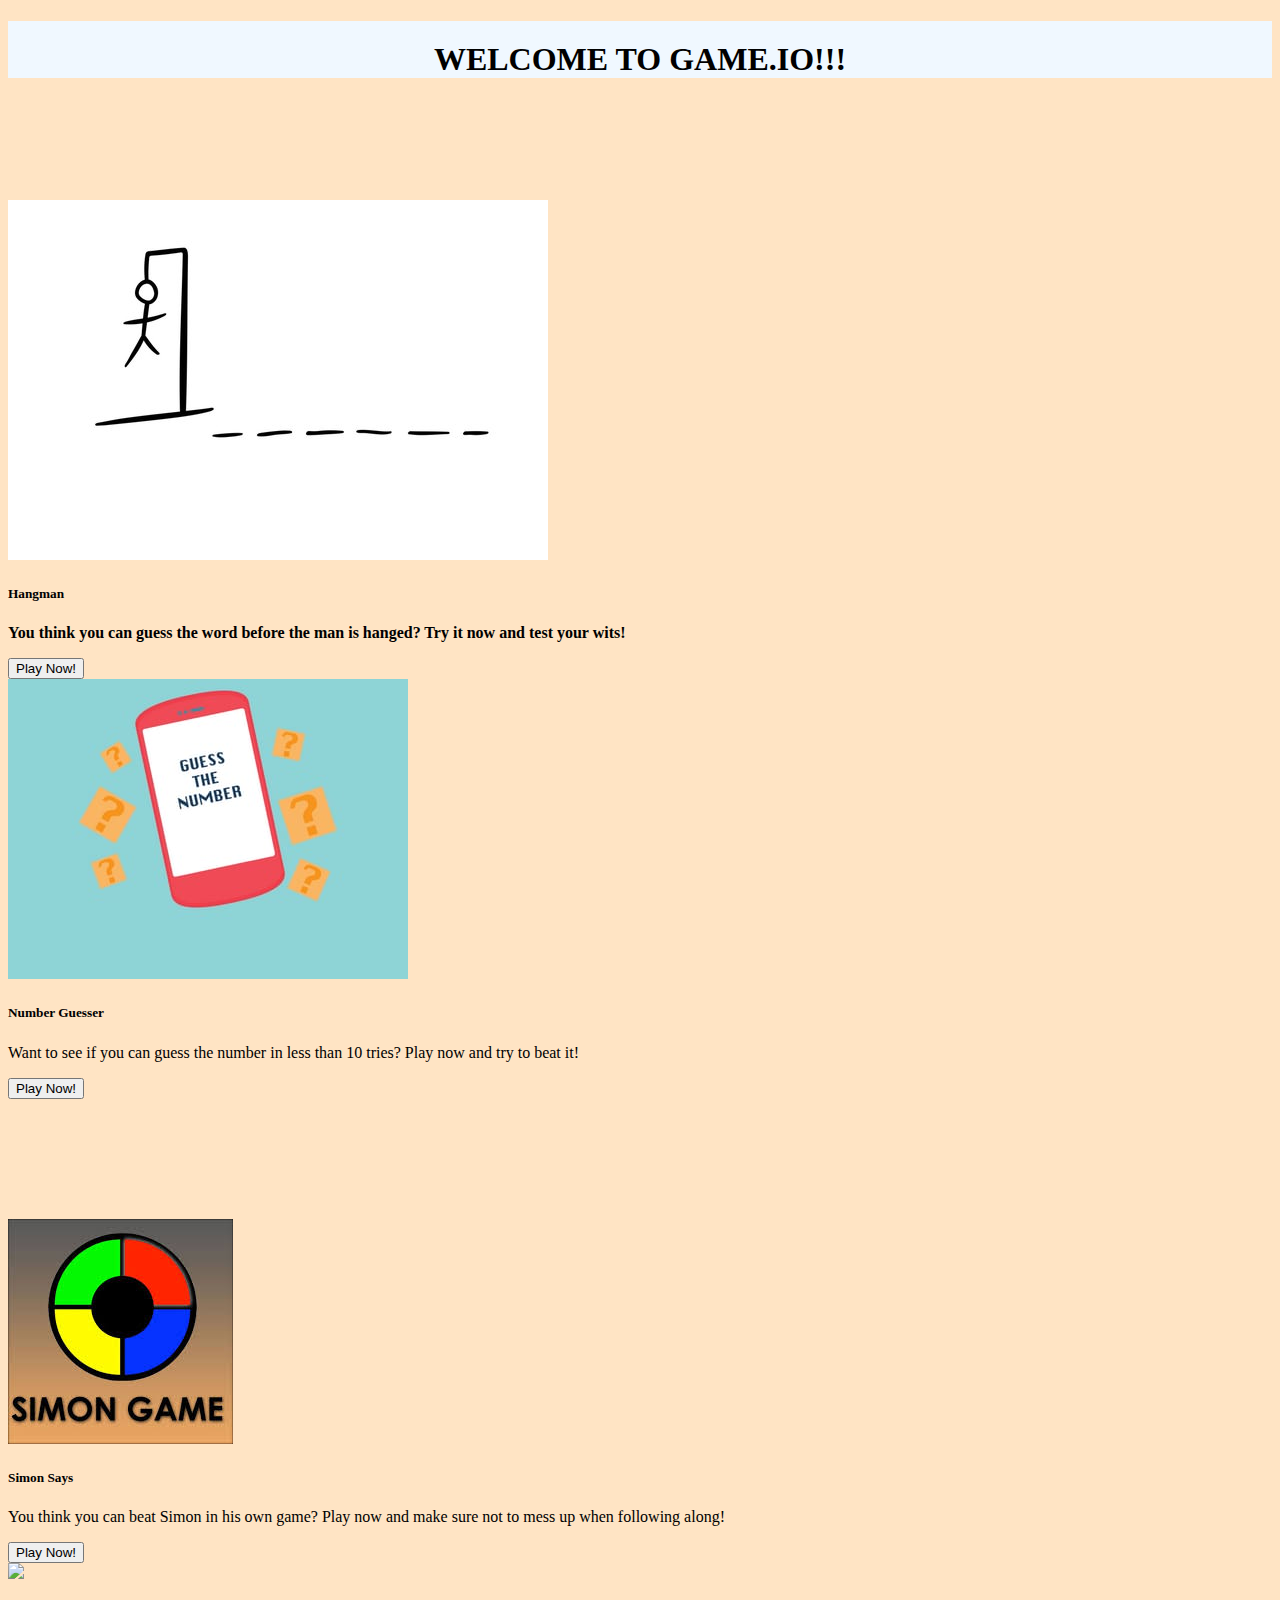
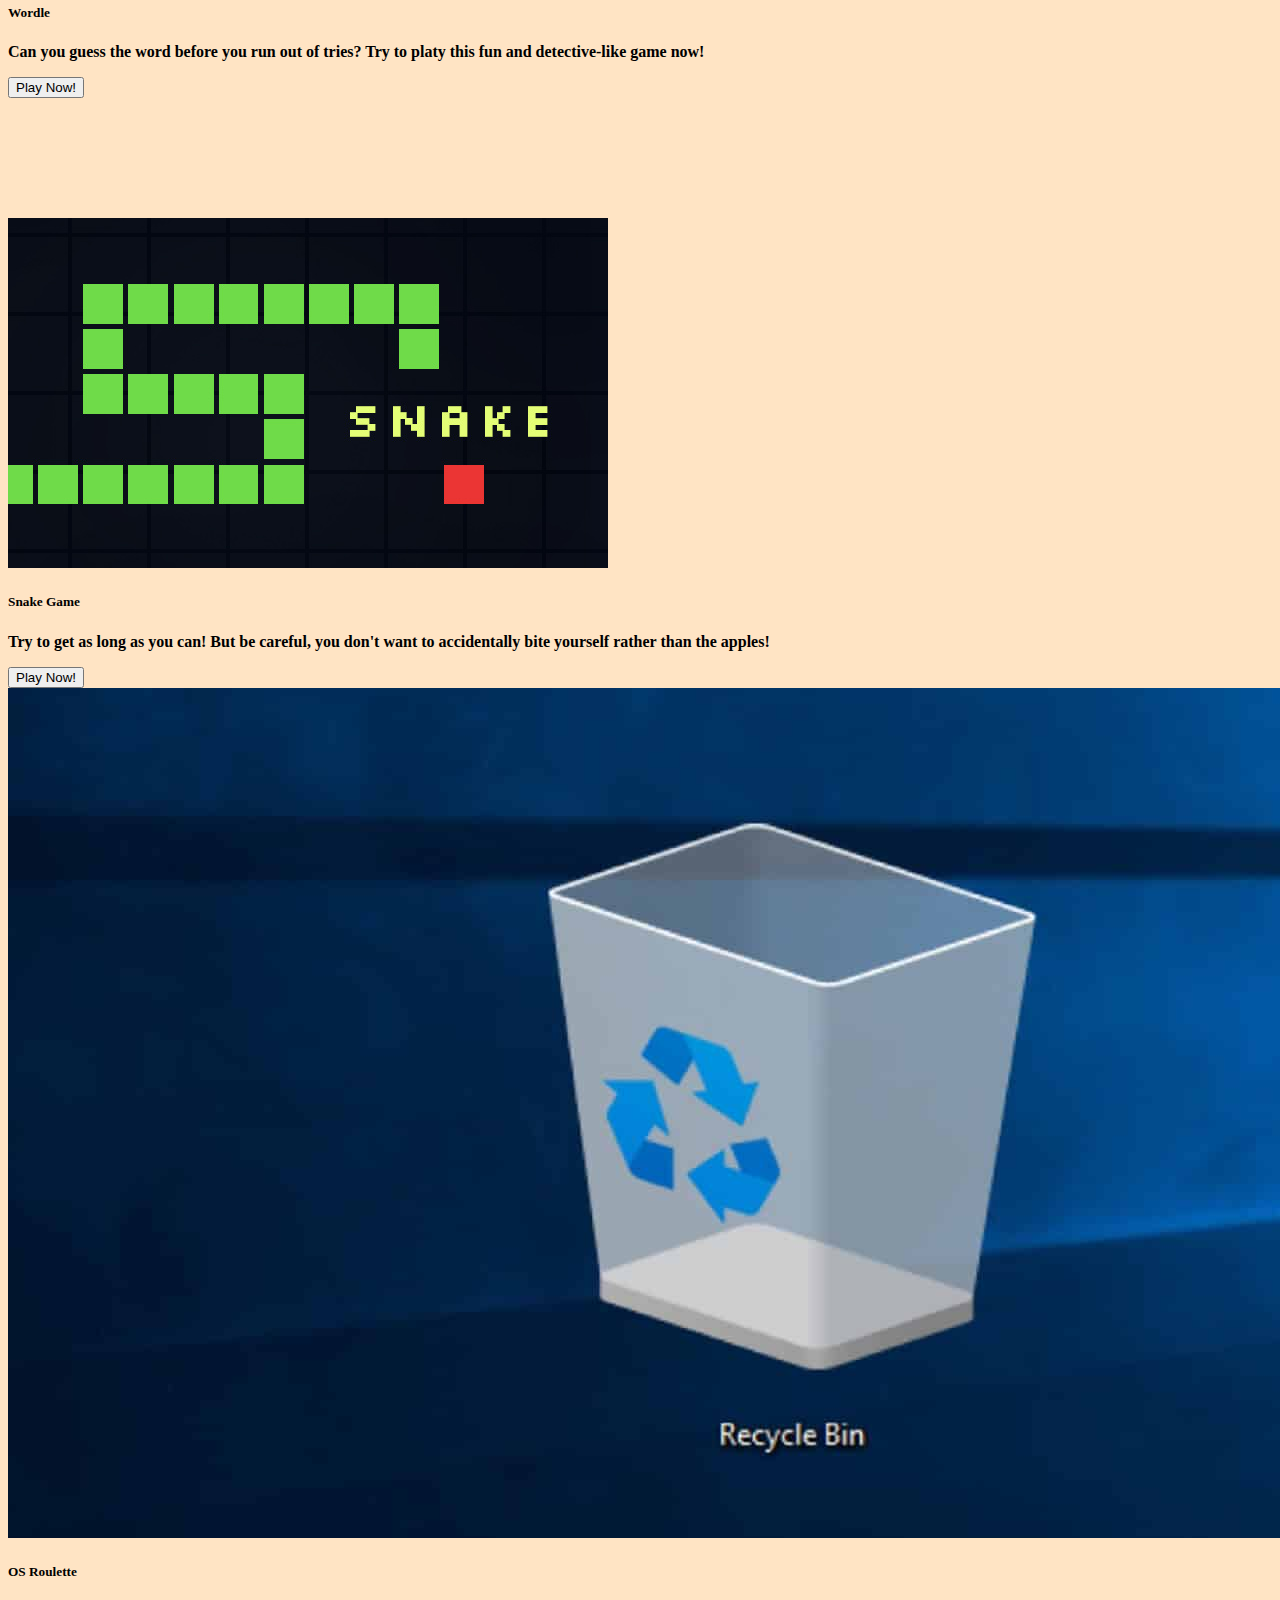
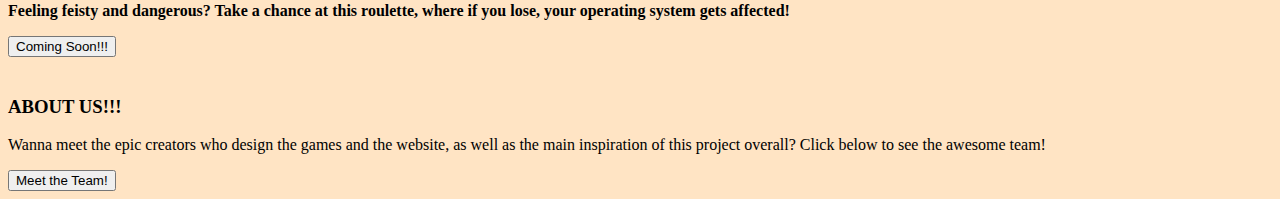
==== commit 06983365: "Updated About Us" ====
--- a/index.html
+++ b/index.html
@@ -108,17 +108,15 @@
         </div>
 
         <!---About Us!-->
-        <div class="about-us-container">
-            <section class="text-center">
-                <div class="row">
-                    <div class="col-md-6 mb-4">
-                        <div class="bg-image hover-zoom mb-4 shadow-1-strong rounded"></div>
-                        <h5 class="mb-3"><b>About Us!</b></h5>
-                        <p class="mb-4"><b>Click here to learn more about us!!!</b><a href="contactus.html"><button class="btn btn-primary">About Us!</button></a></p>
-                    </div>
-                </div>
+        <div class="whitebox my-5 p-5 shadow-3 text-center">
+            <section>
+              <h3 class="mb-3">ABOUT US!!!</h3>
+              <p class="mb-4">
+                Wanna meet the epic creators who design the games and the website, as well as the main inspiration of this project overall? Click below to see the awesome team!
+              </p>
+              <a href="contactus.html" target="_blank"><button class="btn btn-primary">Meet the Team!</button></a>
             </section>
-        </div>
+          </div>
     </main>
 
 </body>
--- a/indexstyle.css
+++ b/indexstyle.css
@@ -15,4 +15,5 @@
 
 .about-us-container {
     text-align: center;
+    background-color: white;
 }
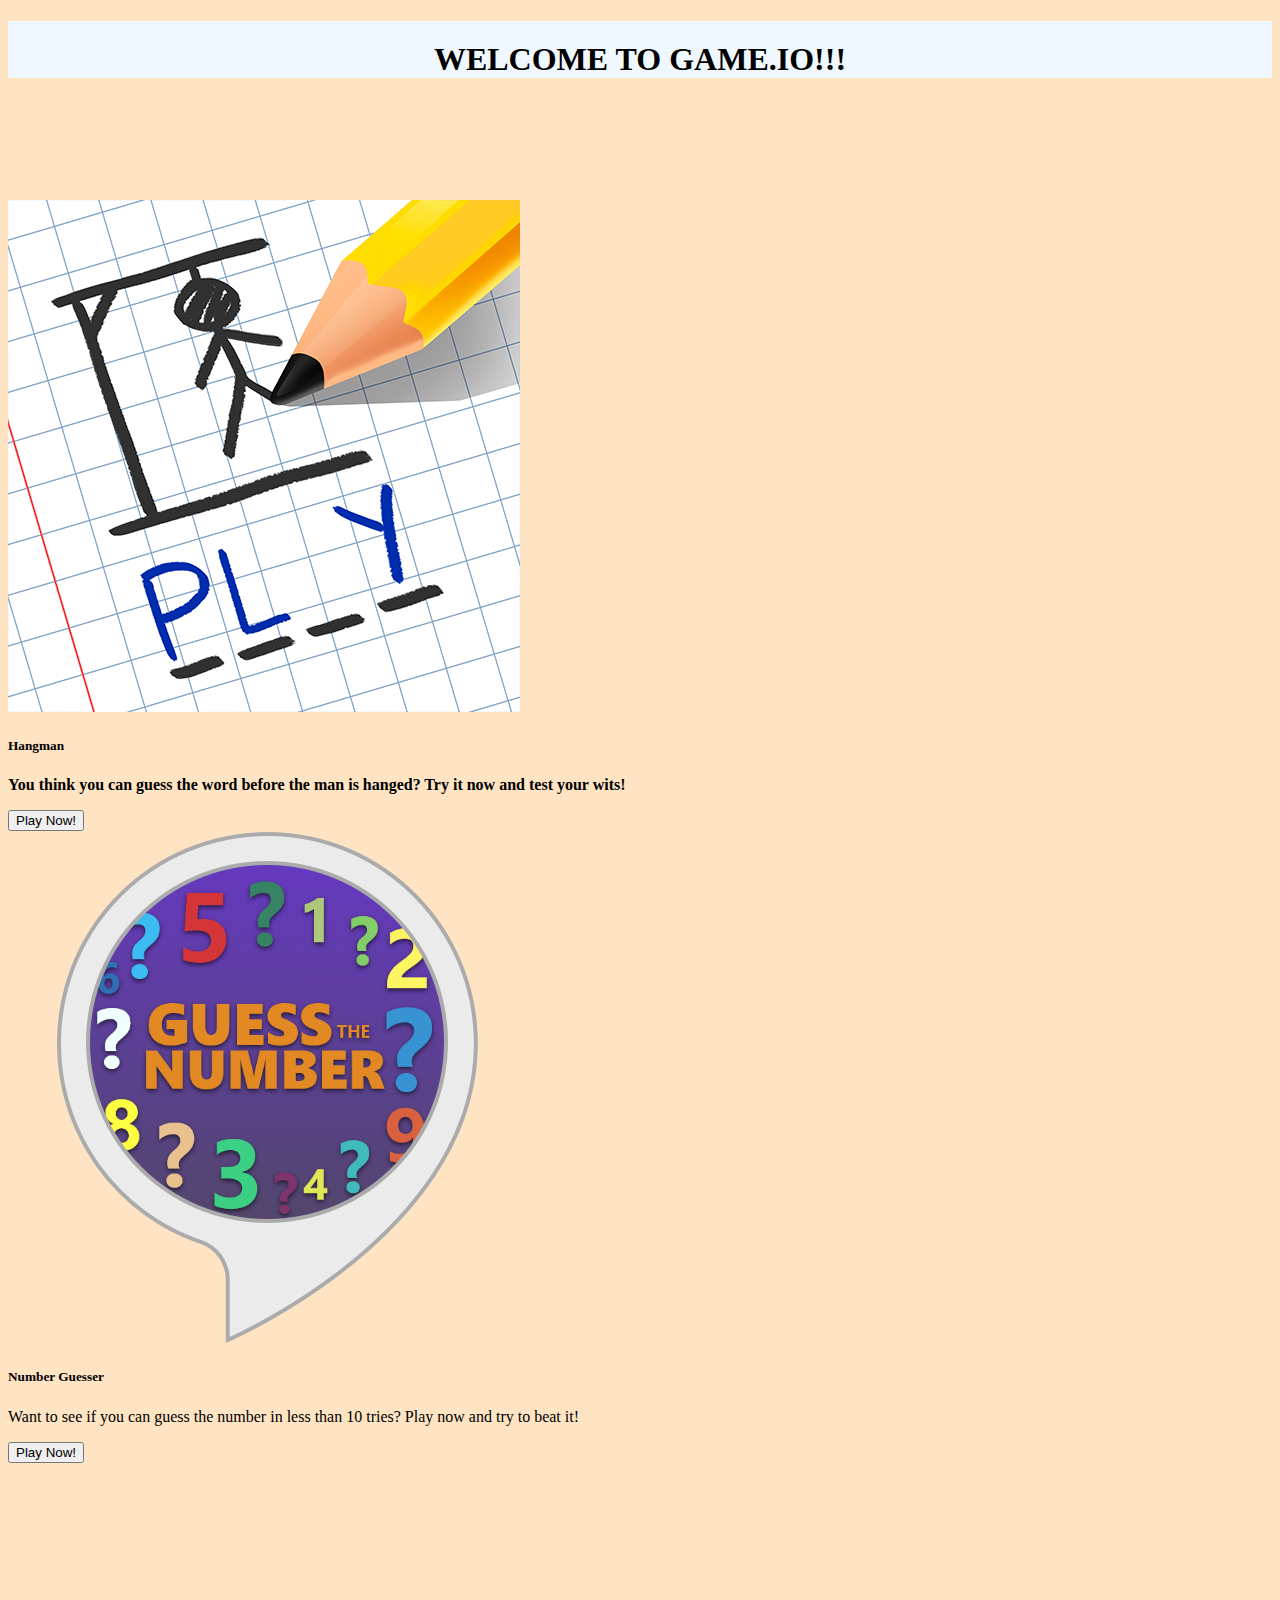
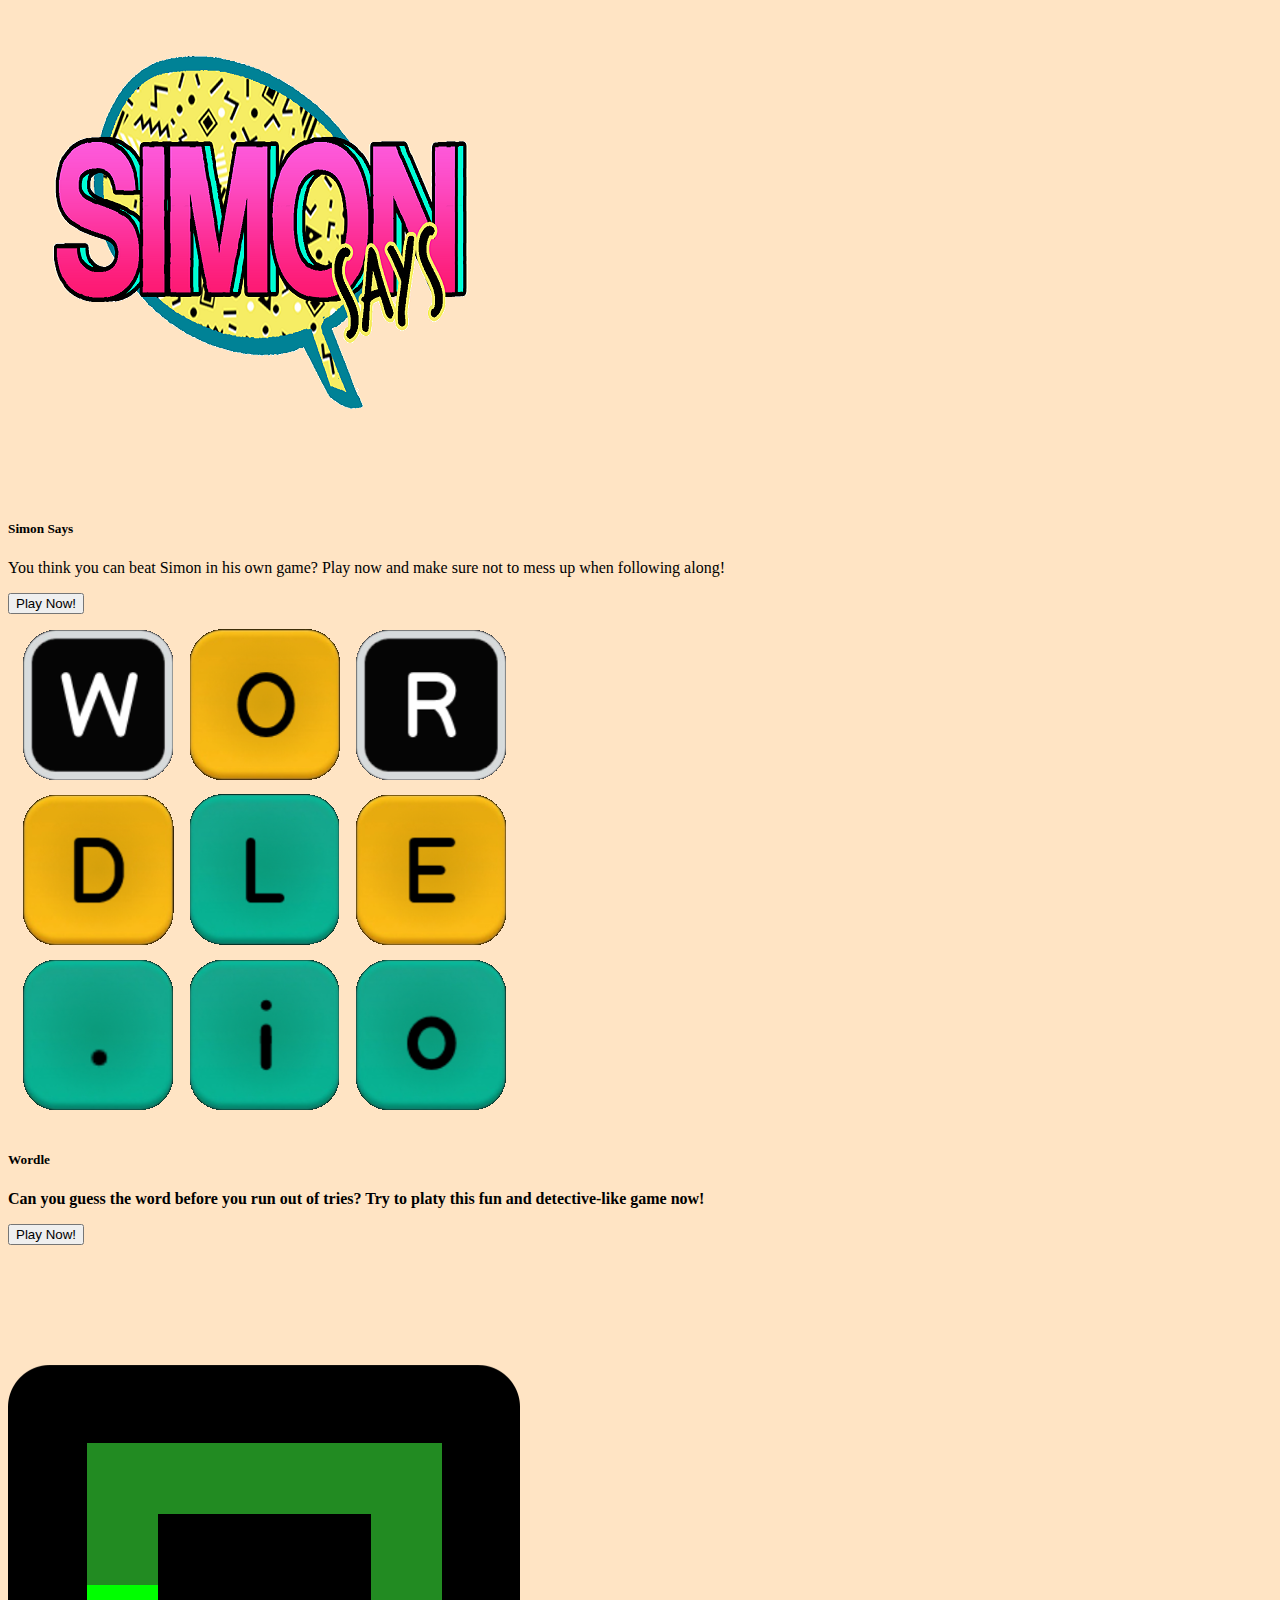
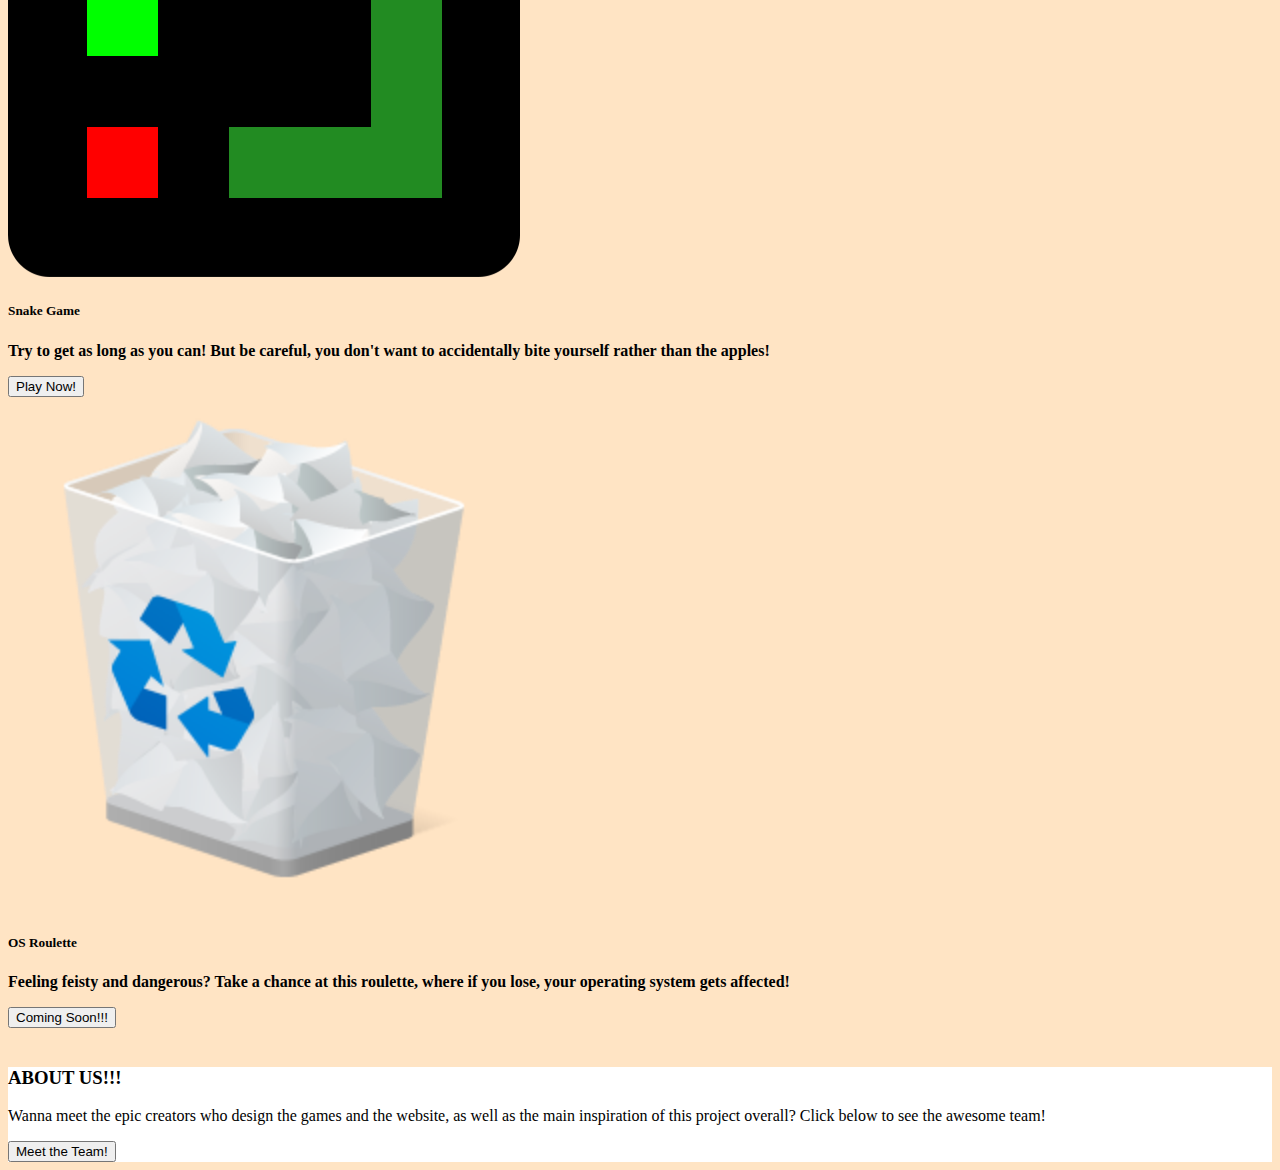
==== commit 9ba4baf4: "Updated picture thumbnails and resized" ====
--- a/index.html
+++ b/index.html
@@ -25,7 +25,7 @@
                 <div class="row">
                     <div class="col-md-6 mb-4">
                         <div class="bg-image hover-zoom mb-4 shadow-1-strong rounded">
-                            <img src="images/Hangman-picture.jpg" class="img-fluid" />
+                            <img src="images/hangman-thumbnail.png" class="img-fluid" />
                             <a href="Martinez-John-Hangman-Game-4250 Project/hangman.html">
                                 <div class="mask"></div>
                             </a>
@@ -36,7 +36,7 @@
                     </div>
                     <div class="col-md-6 mb-4">
                         <div class="bg-image hover-zoom mb-4 shadow-1-strong rounded">
-                            <img src="images/Number-Guesser.jpg" class="img-fluid" />
+                            <img src="images/numberguesser-thumbnail.png" class="img-fluid" />
                             <a href="Tan-Daisy-Number-Guesser-Game-4250/numbrguessr.html">
                                 <div class="mask"></div>
                             </a>
@@ -56,7 +56,7 @@
                 <div class="row">
                     <div class="col-md-6 mb-4">
                         <div class="bg-image hover-zoom mb-4 shadow-1-strong rounded">
-                            <img src="images/Simon-Says-Game.jpg" class="img-fluid"/>
+                            <img src="images/simonsays-thumbnail.png" class="img-fluid"/>
                                 <div class="mask"></div>
                             </a>
                         </div>
@@ -69,7 +69,7 @@
                     <!--Wordle Game-->
                     <div class="col-md-6 mb-4">
                         <div class="bg-image hover-zoom mb-4 shadow-1-strong rounded">
-                            <img src="https://mdbootstrap.com/img/new/standard/nature/252.jpg" class="img-fluid" />
+                            <img src="images/wordle-thumbnail.png" class="img-fluid" />
                                 <div class="mask"></div>
                         </div>
                         <h5 class="mb-3">Wordle</h5>
@@ -87,7 +87,7 @@
                 <div class="row">
                     <div class="col-md-6 mb-4">
                         <div class="bg-image hover-zoom mb-4 shadow-1-strong rounded">
-                            <img src="images/Snake-Game-picture.jpg" class="img-fluid" />
+                            <img src="images/snake-thumbnail.png" class="img-fluid" />
                         </div>
                         <h5 class="mb-3"><b>Snake Game</b></h5>
                         <p class="mb-4"><b>Try to get as long as you can! But be careful, you don't want to accidentally bite yourself rather than the apples!</b></p>
@@ -97,7 +97,7 @@
                     <!--OS Roulette Game (Just to pad on the website, not an actual game)-->
                     <div class="col-md-6 mb-4">
                         <div class="bg-image hover-zoom mb-4 shadow-1-strong rounded">
-                            <img src="images/OS-Roulette-Game-Picture.jpg" class="img-fluid" />
+                            <img src="images/osroulette-thumbnail.png" width="512 px" height="512 px" class="img-fluid" />
                         </div>
                         <h5 class="mb-3"><b>OS Roulette</b></h5>
                         <p class="mb-4"><b>Feeling feisty and dangerous? Take a chance at this roulette, where if you lose, your operating system gets affected!</b></p>
--- a/indexstyle.css
+++ b/indexstyle.css
@@ -15,5 +15,9 @@
 
 .about-us-container {
     text-align: center;
+}
+
+.whitebox {
     background-color: white;
+    color: black;
 }
